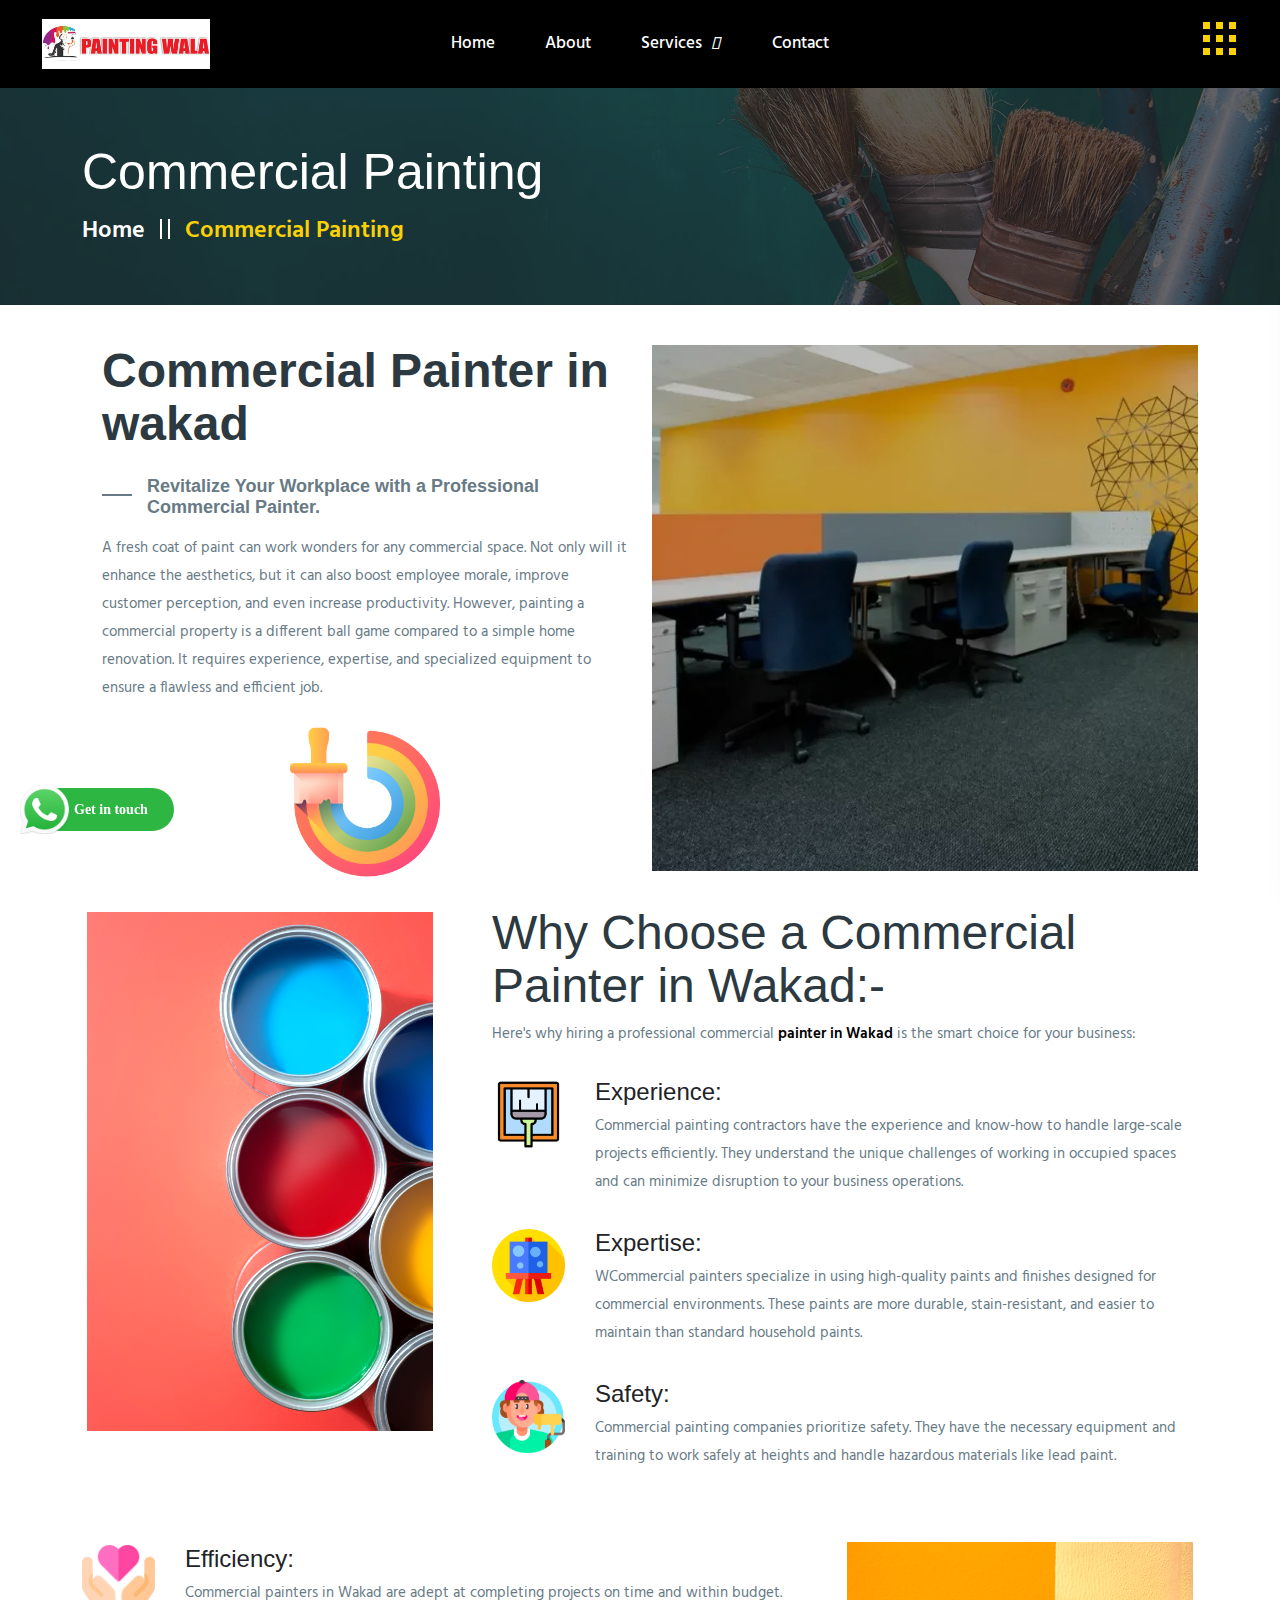
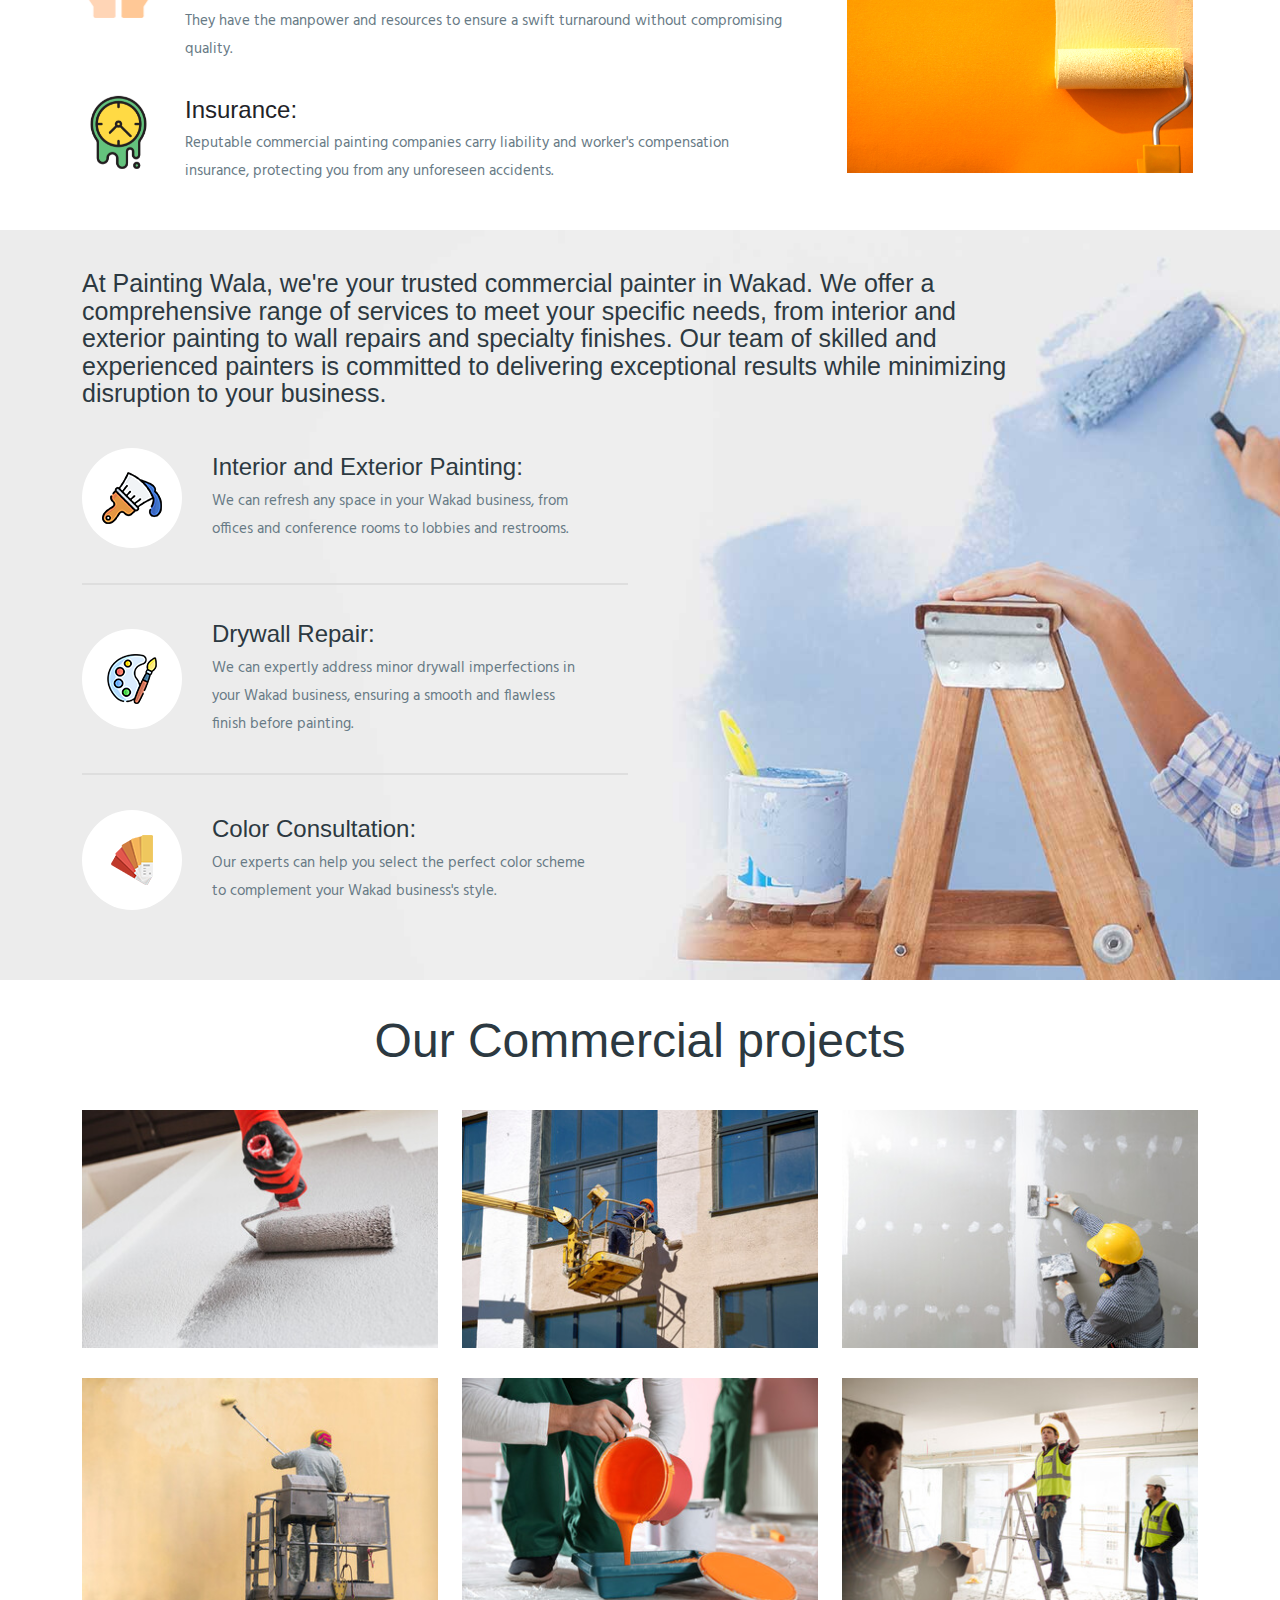
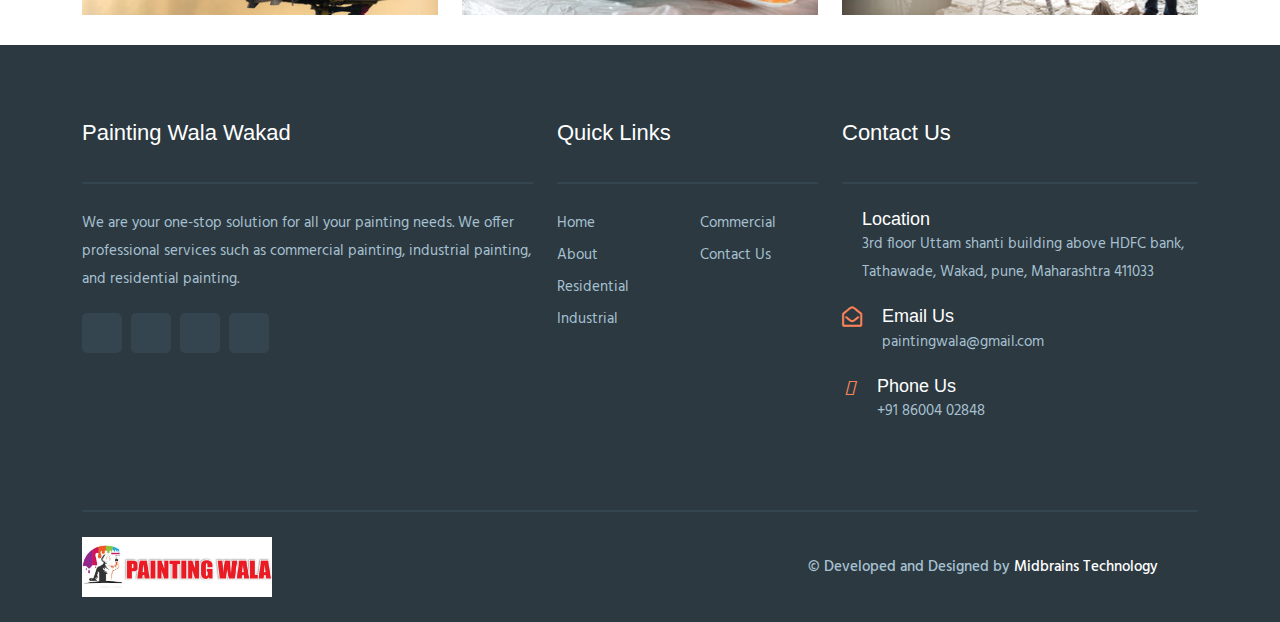
==== commercial-painter-in-wakad.html @ b4d880db "Initial commit" ====
<!doctype html>
<html class="no-js" lang="zxx">

<!-- Mirrored from wphix.com/template/roxce/roxce/index-2.html by HTTrack Website Copier/3.x [XR&CO'2014], Fri, 05 Jul 2024 08:07:54 GMT -->

<head>
   <meta charset="utf-8">
   <meta http-equiv="x-ua-compatible" content="ie=edge">
   <title>Commercial Painter in wakad | painting Wala</title>
   <meta name="description" content=" Painting Wala offers commercial painting services for businesses, We
   focus on best quality, efficiency, and customer saCommercial">
   <meta name="viewport" content="width=device-width, initial-scale=1">
   <!-- Place favicon.ico in the root directory -->
   <link rel="shortcut icon" type="image/x-icon" href="assets/img/main-img/spinner.JPG">
   <!-- CSS here -->
   <link rel="stylesheet" href="assets/css/preloader.css">
   <link rel="stylesheet" href="assets/css/bootstrap.min.css">
   <link rel="stylesheet" href="assets/css/meanmenu.css">
   <link rel="stylesheet" href="assets/css/animate.min.css">
   <link rel="stylesheet" href="assets/css/owl.carousel.min.css">
   <link rel="stylesheet" href="assets/css/swiper-bundle.css">
   <link rel="stylesheet" href="assets/css/backToTop.css">
   <link rel="stylesheet" href="assets/css/magnific-popup.css">
   <link rel="stylesheet" href="assets/css/nice-select.css">
   <link rel="stylesheet" href="assets/css/fontAwesome5Pro.css">
   <link rel="stylesheet" href="assets/css/flaticon.css">
   <link rel="stylesheet" href="assets/css/default.css">
   <link rel="stylesheet" href="assets/css/style.css">


   <link rel="stylesheet" href="https://cdnjs.cloudflare.com/ajax/libs/font-awesome/6.5.2/css/all.min.css"
      integrity="sha512-SnH5WK+bZxgPHs44uWIX+LLJAJ9/2PkPKZ5QiAj6Ta86w+fsb2TkcmfRyVX3pBnMFcV7oQPJkl9QevSCWr3W6A=="
      crossorigin="anonymous" referrerpolicy="no-referrer" />
</head>

<body>
   <!--[if lte IE 9]>
      <p class="browserupgrade">You are using an <strong>outdated</strong> browser. Please <a href="https://browsehappy.com/">upgrade your browser</a> to improve your experience and security.</p>
      <![endif]-->

   <!-- Add your site or application content here -->

   <!-- pre loader area start -->
   <div id="loading">
      <div id="loading-center">
         <div id="loading-center-absolute">
            <div class="loading-icon text-center d-sm-flex align-items-center justify-content-center">
               <img class="loading-logo mr-10" src="assets/img/main-img/spinner.JPG" alt="spinner_logo">
               <img class="image-preloader" src="assets/img/main-img/spinner-name.JPG" alt="brand_name">
            </div>
         </div>
      </div>
   </div>
   <!-- pre loader area end -->

   <!-- back to top start -->
   <div class="progress-wrap">
      <svg class="progress-circle svg-content" width="100%" height="100%" viewBox="-1 -1 102 102">
         <path d="M50,1 a49,49 0 0,1 0,98 a49,49 0 0,1 0,-98" />

      </svg>

   </div>




   <!-- back to top end -->

   <!-- header area start -->
   <header>
      <div class="header__area">
         <div id="header-sticky" class="header__bottom header__transparent header__padding pl-55 pr-55 sticky-2"
            style="background-color: black;">
            <div class="container-fluid">
               <div class="row align-items-center">
                  <div class="col-xxl-2 col-xl-3 col-lg-3 col-6">
                     <div class="logo">
                        <a href="index.html">
                           <img width="168" height="50" src="assets/img/main-img/logo.png" alt="logo">
                        </a>
                     </div>
                  </div>
                  <div class="col-xxl-7 col-xl-6 col-lg-6 d-none d-lg-block">
                     <div class="header__bottom-mid">
                        <div class="main-menu main-menu-2 newmain_menu">
                           <nav id="mobile-menu">
                              <ul style="display: flex; justify-content: center;">
                                 <li style="margin-right: 50px;">
                                    <a href="index.html" style=" padding: 30px 0px;">Home </a>
                                 </li>
                                 <li  style="margin-right: 50px;">
                                    <a href="./about.html" style=" padding: 30px 0px;">About</a>
                                 </li>
                                 <li style="margin-right: 50px;">
                                    <a style=" padding: 30px 0px;" href="#">Services <i
                                          class="fa-solid fa-chevron-down"></i></a>
                                    <ul class="submenu">
                                       <li><a href="./home-painting-services-in-wakad.html">Residential Painting</a></li>
                                       <li><a href="./industrial-painter-in-wakad.html">Industrial Painting</a></li>
                                       <li><a href="./commercial-painter-in-wakad.html">Commercial Painting</a></li>
                                    </ul>
                                 </li>
                                 <!-- <li>
                                    <a href="#our_clients" style=" padding: 30px 0px;">Our Clients </a>
                                 </li>
                                 <li>
                                    <a href="#our_testimonials" style=" padding: 30px 0px;">Reviews </a>
                                 </li> -->
                                 <li>
                                    <a href="./contact.html" style=" padding: 30px 0px;">Contact</a>
                                 </li>
                              </ul>
                           </nav>
                        </div>
                     </div>
                  </div>
                  <div class="col-xxl-3 col-xl-3 col-lg-3 col-6">
                     <div class="header__bottom-right d-flex align-items-center justify-content-end">
                        <div class="header__action">
                           <button type="button" class="dot-hamburger-btn dot-hamburger-btn-2 sidebar-toggle-btn">
                              <span></span>
                              <span></span>
                              <span></span>
                              <span></span>
                              <span></span>
                              <span></span>
                              <span></span>
                              <span></span>
                              <span></span>
                           </button>
                        </div>
                     </div>
                  </div>
               </div>
            </div>
         </div>
      </div>
   </header>
   <!-- header area end -->

   <!-- sidebar area start -->
   <div class="sidebar__area">
      <div class="sidebar__wrapper">
         <div class="sidebar__close">
            <button class="sidebar__close-btn" id="sidebar__close-btn">
               <i class="fa-solid fa-xmark"></i>
            </button>
         </div>
         <div class="sidebar__content">
            <div class="sidebar__logo mb-40">
               <a href="index.html">
                  <img width="178" height="60" src="assets/img/main-img/logo sidebar.png" alt="logo">
               </a>
            </div>

            <div class="mobile-menu fix"></div>
            <div class="sidebar__text d-none d-lg-block">
               <p>Refresh your home or office with our top-notch painting services. From homes to offices, we handle it
                  all with expertise. Experience our quality workmanship and transform your space into something
                  remarkable. Contact us today for a free consultation!</p>
            </div>
            <div class="sidebar__img d-none d-lg-block mb-20">

            </div>
            <div class="sidebar__map d-none d-lg-block mb-15">
               <iframe
                  src="https://www.google.com/maps/embed?pb=!1m18!1m12!1m3!1d3781.1865307762278!2d73.75698717423965!3d18.61067806641747!2m3!1f0!2f0!3f0!3m2!1i1024!2i768!4f13.1!3m3!1m2!1s0x3bc2b947e152a735:0x37a94fb595331659!2sPainting%20Wala%20Wakad%20%7C%20Painter%20/%20Painter%20service%20/%20Home%20Painting%20Services/%20Commercial%20Painter/%20Professional%20Painters%20In%20Wakad!5e0!3m2!1sen!2sin!4v1720181600292!5m2!1sen!2sin"
                  loading="lazy"></iframe>
            </div>
            <div class="sidebar__contact mt-30 mb-20">
               <h4>Contact Info</h4>

               <ul>
                  <li class="d-flex align-items-center">
                     <div class="sidebar__contact-icon mr-15">
                        <i class="fa-solid fa-location-dot"></i>
                     </div>
                     <div class="sidebar__contact-text">
                        <a target="_blank" href="https://maps.app.goo.gl/s7fC8CBrPXaoAA357">3rd floor Uttam shanti
                           building above HDFC bank, Tathawade, Wakad, pune, Maharashtra 411033</a>
                     </div>
                  </li>
                  <li class="d-flex align-items-center">
                     <div class="sidebar__contact-icon mr-15">
                        <i class="fa-solid fa-phone"></i>
                     </div>
                     <div class="sidebar__contact-text">
                        <a href="">+9186004 02848</a>
                     </div>
                  </li>
                  <li class="d-flex align-items-center">
                     <div class="sidebar__contact-icon mr-15">
                        <i class="fa-solid fa-envelope"></i>
                     </div>
                     <div class="sidebar__contact-text">
                        <a href="">paintingwala@gmail.com</span></a>
                     </div>
                  </li>
               </ul>
            </div>
            <div class="sidebar__social">
               <ul>
                  <li><a href="#"><i class="fab fa-facebook-f"></i></a></li>
                  <li><a href="#"><i class="fab fa-twitter"></i></a></li>
                  <li><a href="#"><i class="fab fa-youtube"></i></a></li>
                  <li><a href="#"><i class="fab fa-linkedin"></i></a></li>
               </ul>
            </div>
         </div>
      </div>
   </div>
   <!-- sidebar area end -->
   <div class="body-overlay"></div>
   <!-- sidebar area end -->



   <main>



      <!-- page title area start -->
      <section class="page__title-area p-relative page__title-overlay bread-new"
         data-background="assets/img/page-title/page-title-1.jpg">
         <div class="container">
            <div class="row">
               <div class="col-xxl-12">
                  <div class="page__title-wrapper">
                     <h3 class="page__title new-bread-title">Commercial Painting</h3>
                     <nav aria-label="breadcrumb">
                        <ol class="breadcrumb">
                           <li class="breadcrumb-item"><a href="index.html">Home</a></li>
                           <li class="breadcrumb-item active" aria-current="page">Commercial Painting</li>
                        </ol>
                     </nav>
                  </div>
               </div>
            </div>
         </div>
      </section>
      <!-- page title area end -->



      <!-- about-1 area start -->
      <section class="about__area forpaddingtopbottom onlyforpaddingabout   p-relative z-index-111" id="about_us">
         <div class="container">
            <div class="heade d-flex justify-content-center">
               <!-- <h1 class="section__title-pre section__title-pre-3  center my-heading-new ">About Us</h1> -->
            </div>
            <div class="row">
               <div class="col-xxl-5 col-xl-6 col-lg-6">
                  <div class="about__wrapper-2 pl-20 ">
                     <div class="section__title-wrapper-2 mb-25">
                        <!-- <h2 class="section__title-pre section__title-pre-2">About Painting Wala</h2> -->
                        <h1 style="font-weight: 550;" class="section__title section__title-2"> Commercial Painter in wakad</h1>
                     </div>
                     <!-- <p>Painting Wala Wakad provides expert residential and commercial painter services in Wakad. Our
                        professional team ensures superior craftsmanship and customer satisfaction for impeccable home
                        painting solutions.</p> -->

                     <h2 class="section__title-pre section__title-pre-2">Revitalize Your Workplace with a Professional Commercial Painter.</h2>
                     <p>A fresh coat of paint can work wonders for any commercial space. Not only will it
                        enhance the aesthetics, but it can also boost employee morale, improve customer
                        perception, and even increase productivity.
                        However, painting a commercial property is a different ball game compared to a simple
                        home renovation. It requires experience, expertise, and specialized equipment to
                        ensure a flawless and efficient job. 
                     </p>




                     <div class="unique-card">
                        <div class="unique-icon-container">
                           <img src="./assets/img/icons/brush.png" alt="">
                        </div>
                     </div>

                     <!-- <div class="about__item-wrapper" >
                        <div class="row d-flex justify-content-center">
                           <div class="col-xxl-12 col-xl-12 col-lg-12 col-md-12 col-sm-12"
                              style="box-shadow: 0px 0px 10px black; border-radius: 50%;">
                              <div class="about__item white-bg text-center ">
                                 <div class="about__icon mb-5">
                                    <img width="60" height="60" src="./assets/img/main-img/painting_13715174.png"
                                       alt="about_us_icon">
                                 </div>
                                 <div class="about__content-2">
                                    <h3 class="about__title-2">
                                       <div style="display: flex; justify-content: center;">
                                          <h4 style="background-color: #fad105; width: 60%; padding: 10px 20px; ">
                                             Professional Painting</h4>
                                       </div>

                                    </h3>
                                    <p>Skilled painters for excellent, top-quality results.</p>

                                 </div>
                              </div>
                           </div>

                        </div>
                     </div> -->
                  </div>
               </div>
               <div class="col-xxl-7 col-xl-6 col-lg-6 resident-padding">
                  <div class="about__thumb-3 w-img ">
                     <img style="filter: brightness(75%); background-color: rgb(85, 76, 64);"
                        src="assets/img/main-img/commercial/oooooo.jpg" alt="about_us_img">
                  </div>
               </div>

            </div>
         </div>
      </section>
      <!-- about area end -->

      <!-- about -2 start -->
      <section class="why__area  ">
         <div class="container">
            <div class="row pb-30">


               <div class="col-xxl-4 col-xl-4 col-lg-4">
                  <div class="why__thumb why__thumb-2 pr-70 w-img">
                     <img class="img-thumbnail" src="assets/img/main-img/commercial/2149705308.jpg" alt="why us main"
                        style="filter: brightness(120%); ">
                  </div>
               </div>

               <div class="col-xxl-8 col-xl-8 col-lg-8">
                  <div class="why__wrapper-2  pl-30">
                     <div class="section__title-wrapper-2 mb-30">
                        <!-- <h3 class="section__title-pre section__title-pre-2">What We Do</h3> -->
                        <h3 class="section__title section__title-2">Why Choose a Commercial Painter in Wakad:-</h3>
                        <p>Here's why hiring a professional commercial <a class="fornavigate" href="./index.html"> painter in Wakad</a> is the smart choice for
                            your business: </p>
                     </div>

                     <div class="why__item-wrapper">

                        <div class="why__item-2 d-flex align-items-start">
                           <div class="why__icon-2 mr-30">
                              <img src="assets/img/icons/clean-window_10395376.png" alt="why_us_1">
                           </div>
                           <div class="why__content-2">
                              <h3 class="why__title-2 new-why-title">Experience:</h3>
                              <p>Commercial painting contractors have the experience and know-how to
                                handle large-scale projects efficiently. They understand the unique challenges of
                                working in occupied spaces and can minimize disruption to your business operations.
                              </p>
                           </div>
                        </div>
                        <div class="why__item-2 d-flex align-items-start">
                           <div class="why__icon-2 mr-30">
                              <img src="assets/img/icons/painting_1313736.png" alt="why us 3 img">
                           </div>
                           <div class="why__content-2">
                              <h3 class="why__title-2 new-why-title">Expertise:</h3>
                              <p>WCommercial painters specialize in using high-quality paints and finishes
                                designed for commercial environments. These paints are more durable, stain-resistant,
                                and easier to maintain than standard household paints. </p>
                           </div>
                        </div>

                        <div class="why__item-2 d-flex align-items-start">
                           <div class="why__icon-2 mr-30">
                              <img src="assets/img/icons/costumer.png" alt="why us 3 img">
                           </div>
                           <div class="why__content-2">
                              <h3 class="why__title-2 new-why-title">Safety: </h3>
                              <p>Commercial painting companies prioritize safety. They have the necessary
                                equipment and training to work safely at heights and handle hazardous materials like
                                lead paint.</p>
                           </div>
                        </div>
                     </div>
                  </div>
               </div>


            </div>


            <div class="row pb-30 d-flex align-items-center">


               <div class="col-xxl-8 col-xl-8 col-lg-8">
                  <div class="why__wrapper-2  pr-30">
                     <div class="section__title-wrapper-2 mb-30">
                        <!-- <h3 class="section__title-pre section__title-pre-2">What We Do</h3> -->
                        <!-- <h3 class="section__title section__title-2">Why to choose Painting Wala for your home painting
                           project:</h3> -->
                     </div>

                     <div class="why__item-wrapper">

                        <div class="why__item-2 d-flex align-items-start">
                           <div class="why__icon-2 mr-30">
                              <img src="assets/img/why/icon/why-icon-2.png" alt="why_us_1">
                           </div>
                           <div class="why__content-2">
                              <h3 class="why__title-2 new-why-title">Efficiency:</h3>
                              <p>Commercial painters in Wakad are adept at completing projects on time and
                                within budget. They have the manpower and resources to ensure a swift turnaround
                                without compromising quality.
                              </p>
                           </div>
                        </div>
                        <div class="why__item-2 d-flex align-items-start">
                           <div class="why__icon-2 mr-30">
                              <img src="assets/img/icons/timely.png" alt="why us 3 img">
                           </div>
                           <div class="why__content-2">
                              <h3 class="why__title-2 new-why-title">Insurance:</h3>
                              <p>Reputable commercial painting companies carry liability and worker's
                                compensation insurance, protecting you from any unforeseen accidents.</p>
                           </div>
                        </div>

                        
                     </div>
                  </div>
               </div>


               <div class="col-xxl-4 col-xl-4 col-lg-4">
                  <div class="why__thumb why__thumb-2 pr-70 w-img">
                     <img class="img-thumbnail" src="assets/img/main-img/residential/why-2.jpg" alt="why us main"
                        style="filter: brightness(120%); ">
                  </div>
               </div>




            </div>


         </div>
      </section>
      <!-- why area end -->



      <section class="features__area pt-40 pb-70" data-background="assets/img/features/features-bg.jpg">
         <div class="container">
            <div class="row">
               <div class="col-xxl-10 col-xl-10 col-md-12">
                  <div class="section__title-wrapper mb-40">
                  <!-- <span class="section__title-pre">What We Do</span> -->
                  <h3 class="section__title reside-offer res-new">At Painting Wala, we're your trusted commercial painter in Wakad. We offer a
                    comprehensive range of services to meet your specific needs, from interior and exterior
                    painting to wall repairs and specialty finishes. Our team of skilled and experienced
                    painters is committed to delivering exceptional results while minimizing disruption to
                    your business.
                     </h3>
               </div>
               </div>
               
               <div class="col-xxl-5 col-xl-6 col-lg-7 col-md-10">
                  <div class="features__wrapper">
                     <div class="section__title-wrapper">
                        
                        <div class="features__inner">
                           <div class="features__item d-sm-flex align-items-center pr-40">
                              <div class="features__icon mr-30">
                                 <span>
                                    <img src="assets/img/features/icon/fea-1.png" alt="">
                                 </span>
                              </div>
                              <div class="features__content">
                                 <h3 class="features__title">Interior and Exterior Painting: </h3>
                                 <p>We can refresh any space in your Wakad business, from offices and conference rooms to lobbies and restrooms.</p>
                              </div>
                           </div>
                           <div class="features__item d-sm-flex align-items-center pr-40">
                              <div class="features__icon mr-30">
                                 <span>
                                    <img src="assets/img/features/icon/fea-2.png" alt="">
                                 </span>
                              </div>
                              <div class="features__content">
                                 <h3 class="features__title">Drywall Repair:</h3>
                                 <p>We can expertly address minor drywall imperfections in your Wakad business, ensuring a smooth and flawless finish before painting.</p>
                              </div>
                           </div>
                           <div class="features__item d-sm-flex align-items-center pr-40">
                              <div class="features__icon mr-30">
                                 <span>
                                    <img src="assets/img/features/icon/fea-3.png" alt="">
                                 </span>
                              </div>
                              <div class="features__content">
                                 <h3 class="features__title">Color Consultation: </h3>
                                 <p>Our experts can help you select the perfect color scheme to complement your Wakad business's style.
                                    </p>
                              </div>
                           </div>
                        </div>
                     </div>
                  </div>
               </div>
            </div>
         </div>
      </section>






      <!-- Our projects  -->

      <div class="container">
         <div class="row">
            <div class="section__title-wrapper-2 mb-35 mt-35">
               <!-- <h3 class="section__title-pre section__title-pre-2">What We Do</h3> -->
               <h3 style="text-align: center;" class="section__title section__title-2">Our Commercial
                  projects</h3>
            </div>
            <div class="col-xxl-4 col-xl-4 col-lg-4 col-md-4">
               <div class="portfolio__item-2 p-relative mb-30">
                  <div class="portfolio__thumb-2 w-img">
                     <img src="assets/img/main-img/commercial/1.jpg" alt="">
                  </div>
                  <div class="portfolio__content-2 transition-3">
                     <div class="portfolio__plus-2 transition-3 mb-20">
                        <a class="popup-image" href="assets/img/main-img/commercial/1.jpg">
                           <i class="far fa-plus"></i>
                        </a>
                     </div>
                     <h3 class="portfolio__title">
                        Commercial Painting
                     </h3>
                  </div>
               </div>
            </div>
            <div class="col-xxl-4 col-xl-4 col-lg-4 col-md-4">
               <div class="portfolio__item-2 p-relative mb-30">
                  <div class="portfolio__thumb-2 w-img">
                     <img src="assets/img/main-img/commercial/2.jpg" alt="">
                  </div>
                  <div class="portfolio__content-2 transition-3">
                     <div class="portfolio__plus-2 transition-3 mb-20">
                        <a class="popup-image" href="assets/img/main-img/commercial/2.jpg">
                           <i class="far fa-plus"></i>
                        </a>
                     </div>
                     <h3 class="portfolio__title">
                        Commercial Painting
                     </h3>

                  </div>
               </div>
            </div>
            <div class="col-xxl-4 col-xl-4 col-lg-4 col-md-4">
               <div class="portfolio__item-2 p-relative mb-30">
                  <div class="portfolio__thumb-2 w-img">
                     <img src="assets/img/main-img/commercial/3.jpg" alt="">
                  </div>
                  <div class="portfolio__content-2 transition-3">
                     <div class="portfolio__plus-2 transition-3 mb-20">
                        <a class="popup-image" href="assets/img/main-img/commercial/3.jpg">
                           <i class="far fa-plus"></i>
                        </a>
                     </div>
                     <h3 class="portfolio__title">
                        Commercial Painting
                     </h3>
                  </div>
               </div>
            </div>
            <div class="col-xxl-4 col-xl-4 col-lg-4 col-md-4">
               <div class="portfolio__item-2 p-relative mb-30">
                  <div class="portfolio__thumb-2 w-img">
                     <img src="assets/img/main-img/commercial/4.jpg" alt="">
                  </div>
                  <div class="portfolio__content-2 transition-3">
                     <div class="portfolio__plus-2 transition-3 mb-20">
                        <a class="popup-image" href="assets/img/main-img/commercial/4.jpg">
                           <i class="far fa-plus"></i>
                        </a>
                     </div>
                     <h3 class="portfolio__title">
                        Commercial Painting
                     </h3>

                  </div>
               </div>
            </div>
            <div class="col-xxl-4 col-xl-4 col-lg-4 col-md-4">
               <div class="portfolio__item-2 p-relative mb-30">
                  <div class="portfolio__thumb-2 w-img">
                     <img src="assets/img/main-img/commercial/5.jpg" alt="">
                  </div>
                  <div class="portfolio__content-2 transition-3">
                     <div class="portfolio__plus-2 transition-3 mb-20">
                        <a class="popup-image" href="assets/img/main-img/commercial/5.jpg">
                           <i class="far fa-plus"></i>
                        </a>
                     </div>
                     <h3 class="portfolio__title">
                        Commercial Painting
                     </h3>
                  </div>
               </div>
            </div>
            <div class="col-xxl-4 col-xl-4 col-lg-4 col-md-4">
               <div class="portfolio__item-2 p-relative mb-30">
                  <div class="portfolio__thumb-2 w-img">
                     <img src="assets/img/main-img/commercial/6.jpg" alt="">
                  </div>
                  <div class="portfolio__content-2 transition-3">
                     <div class="portfolio__plus-2 transition-3 mb-20">
                        <a class="popup-image" href="assets/img/main-img/commercial/6.jpg">
                           <i class="far fa-plus"></i>
                        </a>
                     </div>
                     <h3 class="portfolio__title">
                        Commercial Painting
                     </h3>
                  </div>
               </div>
            </div>
         </div>
      </div>





   </main>

   <!-- footer area start -->
   <footer>
      <div class="footer__area black-bg">
         <div class="footer__top pb-35">
            <div class="container">

               <div class="row">
                  <div class="col-lg-5">
                     <div class="footer__widget mb-50">
                        <div class="footer__widget-top">
                           <h3 class="footer__widget-title">Painting Wala Wakad</h3>
                        </div>
                        <div class="footer__widget-content">
                           <div class="footer__subscribe footer__subscribe-2">
                              <p>We are your one-stop solution for all your painting needs. We offer professional
                                 services such as commercial painting, industrial painting, and residential painting.
                              </p>
                              <div class="col-xxl-6 col-xl-6 col-lg-6 col-md-4">
                                 <div class="footer__social footer__social-2">
                                    <ul>
                                       <li><a href="#"><i class="fab fa-facebook-f"></i></a></li>
                                       <li><a href="#"><i class="fab fa-twitter"></i></a></li>
                                       <li><a href="#"><i class="fab fa-youtube"></i></a></li>
                                       <li><a href="#"><i class="fab fa-linkedin"></i></a></li>
                                    </ul>
                                 </div>
                              </div>
                           </div>
                        </div>
                     </div>
                  </div>
                  <div class="col-lg-3">
                     <div class="footer__widget mb-50">
                        <div class="footer__widget-top">
                           <h3 class="footer__widget-title">Quick Links</h3>
                        </div>
                        <div class="footer__widget-content">
                           <div class="footer__link">
                              <ul>
                                 <div class="row">
                                    <div class="col-lg-6">
                                       <li>
                                          <a href="./index.html">Home</a>
                                       </li>
                                       <li>
                                          <a href="./about_us">About</a>
                                       </li>
                                       <li>
                                          <a href="./home-painting-services-in-wakad.html">Residential</a>
                                       </li>
                                       <li>
                                          <a href="./industrial-painter-in-wakad.html">Industrial</a>
                                       </li>
                                    </div>
                                    <div class="col-lg-6">
                                       <li>
                                          <a href="./commercial-painter-in-wakad.html">Commercial</a>
                                       </li>
                                       <li>
                                          <a href="./contact.html">Contact Us</a>
                                       </li>
                                    </div>
                                 </div>


                              </ul>
                           </div>
                        </div>
                     </div>
                  </div>
                  <div class="col-lg-4">
                     <div class="footer__widget  mb-50">
                        <div class="footer__widget-top">
                           <h3 class="footer__widget-title">Contact Us</h3>
                        </div>
                        <div class="footer__widget-content ">
                           <div class="footer__info">
                              <ul>
                                 <li class="d-flex align-items-start">
                                    <div class="footer__info-icon mr-20">
                                       <i class="fa-solid fa-location-dot"></i>
                                    </div>
                                    <div class="footer__info-text">
                                       <h4>Location</h4>
                                       <a target="_blank" href="https://maps.app.goo.gl/s7fC8CBrPXaoAA357">3rd floor
                                          Uttam shanti building above HDFC bank, Tathawade, Wakad, pune, Maharashtra
                                          411033</a>
                                    </div>
                                 </li>
                                 <li class="d-flex align-items-start">
                                    <div class="footer__info-icon mr-20">
                                       <i class="far fa-envelope-open"></i>
                                    </div>
                                    <div class="footer__info-text">
                                       <h4>Email Us</h4>
                                       <a href="">paintingwala@gmail.com</a>
                                    </div>
                                 </li>
                                 <li class="d-flex align-items-start">
                                    <div class="footer__info-icon mr-20">
                                       <i class="fa-solid fa-phone"></i>
                                    </div>
                                    <div class="footer__info-text">
                                       <h4>Phone Us</h4>
                                       <a href="tel:+9186004 02848">+91 86004 02848</a>
                                    </div>
                                 </li>
                              </ul>
                           </div>
                        </div>
                     </div>
                  </div>


               </div>
            </div>
         </div>
         <div class="footer__bottom">
            <div class="container">
               <div class="footer__bottom-border footer__bottom-border-2">
                  <div class="row align-items-center">
                     <div class="col-xxl-6 col-xl-6 col-lg-6 col-md-4">
                        <div class="footer__social footer__social-2">
                           <div class="footer__logo">
                              <a href="index.html">
                                 <img src="assets/img/main-img/logo.png" alt="company logo image">
                              </a>
                           </div>
                        </div>
                     </div>
                     <div class="col-xxl-6 col-xl-6 col-lg-6 col-md-8">
                        <div
                           class="footer__copyright footer__copyright-2 d-sm-flex align-items-center justify-content-md-end">
                           <p>© Developed and Designed by <a href="https://midbrains.in/"
                                 style="color: white;">Midbrains Technology</a></p>

                        </div>
                     </div>
                  </div>
               </div>
            </div>
         </div>
      </div>
   </footer>
   <!-- footer area end -->

   <style>
      .whatsApp {
         position: fixed;
         left: 20px;
         bottom: 40px;
         z-index: 1000;
         width: 75px;
         height: 75px
      }

      .whatsApp_img {
         position: relative;
         z-index: 2;
         max-width: 65%
      }

      .whatsApp .circleIconPanel {
         margin: -3px -12px;
         width: 136px;
         height: 43px;
         border-radius: 25px;
         z-index: 1;
         position: absolute;
         left: 30px;
         bottom: 32px;
         opacity: 0;
         text-align: start;
         padding: 13px 14px 7px 36px;
         font: 600 20px/17px Poppins;
         letter-spacing: 0;
         color: #fff;
         background: #2db642 0 0 no-repeat padding-box;
         background-repeat: no-repeat;
         background-position: 50%;
         background-size: contain
      }

      .whatsApp .circleIconPanel.showMessage {
         opacity: 1;
         font-size: 14px;
         animation: showMessage 1s linear
      }

      .whatsApp .circleIconPanel.hideMessage {
         opacity: 0;
         animation: hideMessage 1s linear;
         width: 0
      }

      @keyframes showMessage {

         0%,
         25% {
            opacity: 0;
            width: 0
         }

         to {
            opacity: 1;
            width: 265px
         }
      }

      @keyframes hideMessage {
         0% {
            opacity: 1;
            width: 265px
         }

         80%,
         to {
            opacity: 0;
            width: 0
         }
      }
   </style>
   <div class="whole">
      <div class="whatsApp">
         <a href="https://alvo.chat/4F3n" target="_blank">
            <img src="assets/img/whatsapp_icon.png" alt="WhatsappIcon" class="whatsApp_img">
            <div class="circleIconPanel showMessage">Get in touch</div>
         </a>
      </div>
   </div>




   <!-- JS here -->
   <script src="assets/js/vendor/jquery-3.6.0.min.js"></script>
   <script src="assets/js/vendor/waypoints.min.js"></script>
   <script src="assets/js/bootstrap.bundle.min.js"></script>
   <script src="assets/js/meanmenu.js"></script>
   <script src="assets/js/swiper-bundle.min.js"></script>
   <script src="assets/js/owl.carousel.min.js"></script>
   <script src="assets/js/magnific-popup.min.js"></script>
   <script src="assets/js/parallax.min.js"></script>
   <script src="assets/js/backToTop.js"></script>
   <script src="assets/js/nice-select.min.js"></script>
   <script src="assets/js/counterup.min.js"></script>
   <script src="assets/js/ajax-form.js"></script>
   <script src="assets/js/wow.min.js"></script>
   <script src="assets/js/isotope.pkgd.min.js"></script>
   <script src="assets/js/imagesloaded.pkgd.min.js"></script>
   <script src="assets/js/main.js"></script>
</body>

<!-- Mirrored from wphix.com/template/roxce/roxce/index-2.html by HTTrack Website Copier/3.x [XR&CO'2014], Fri, 05 Jul 2024 08:08:15 GMT -->

</html>
---- assets/css/preloader.css ----
#loading{
	background-color: #fff;
	height: 100%;
	width: 100%;
	position: fixed;
	z-index: 999999;
	margin-top: 0px;
	top: 0px;
}
#loading-center{
	width: 100%;
	height: 100%;
	position: relative;
	}
#loading-center-absolute {
	position: absolute;
	left: 50%;
	top: 50%;
	width: 25%;
	transform: translate(-50%, -50%);

}


@media only screen and (min-width: 1200px) and (max-width: 1399px){
	#loading-center-absolute{
		width: 40%;
	}
}

@media only screen and (min-width: 992px) and (max-width: 1199px){
	#loading-center-absolute{
		width: 40%;
	}
}

@media only screen and (min-width: 768px) and (max-width: 991px){
	#loading-center-absolute{
		width: 45%;
	}
}
@media only screen and (min-width: 576px) and (max-width: 767px){
	#loading-center-absolute{
		width: 50%;
	}
}
@media (max-width: 575px){
	#loading-center-absolute{
		width: 100%;
	}
	.image-preloader{
		width: 60%;
	}
}

#loading{
	background-color: #fff;
	height: 100%;
	width: 100%;
	position: fixed;
	z-index: 999999;
	margin-top: 0px;
	top: 0px;
}
#loading-center{
	width: 100%;
	height: 100%;
	position: relative;
	}
#loading-center-absolute {
	position: absolute;
	left: 50%;
	top: 50%;
	-webkit-transform: translate(-50%, -50%);
	-moz-transform: translate(-50%, -50%);
	-ms-transform: translate(-50%, -50%);
	transform: translate(-50%, -50%);

}
.object{
	width: 20px;
	height: 20px;
	background-color: #5f3afc;
	-moz-border-radius: 50% 50% 50% 50%;
	-webkit-border-radius: 50% 50% 50% 50%;
	border-radius: 50% 50% 50% 50%;
	margin-right: 20px;
	margin-bottom: 20px;
	position: absolute;	
}


#object_one{
	-webkit-animation: object 2s linear infinite;
	 animation: object 2s linear infinite;
	 }
#object_two{ 
	-webkit-animation: object 2s linear infinite -.4s;
	animation: object 2s linear infinite -.4s;
	 }
#object_three{ 
	-webkit-animation: object 2s linear infinite -.8s; 
	animation: object 2s linear infinite -.8s; 
	}
#object_four{ 
	-webkit-animation: object 2s linear infinite -1.2s;
	animation: object 2s linear infinite -1.2s; 
	} 
#object_five{ 
	-webkit-animation: object 2s linear infinite -1.6s; 
	animation: object 2s linear infinite -1.6s; 
	}
	
	
@-webkit-keyframes object{
  0% { left: 100px; top:0}
  80% { left: 0; top:0;}
  85% { left: 0; top: -20px; width: 20px; height: 20px;}
  90% { width: 40px; height: 15px; }
  95% { left: 100px; top: -20px; width: 20px; height: 20px;}
  100% { left: 100px; top:0; }		
	
}		
@keyframes object{
  0% { left: 100px; top:0}
  80% { left: 0; top:0;}
  85% { left: 0; top: -20px; width: 20px; height: 20px;}
  90% { width: 40px; height: 15px; }
  95% { left: 100px; top: -20px; width: 20px; height: 20px;}
  100% { left: 100px; top:0; }
}	
		
	
.loading-icon .loading-logo{
	width: 64px;
	height: 64px;
	-webkit-animation: ghurche 4s linear infinite -1.2s;
	animation: ghurche 4s linear infinite -1.2s; 
	
}
	
@media (max-width: 575px){
	.loading-icon .loading-logo{
		margin-bottom: 10px;
	}
}

	
@-webkit-keyframes ghurche{
	0% { left: 100px; top:0}
	100% { left: 100px; top:0; }		
	  
}		
@keyframes ghurche{
0% { 
	transform: rotate(0deg);
}
100% { 
	transform: rotate(360deg);
}
}
---- assets/css/backToTop.css ----
.progress-wrap {
    position: fixed;
    right: 50px;
    bottom: 50px;
    height: 46px;
    width: 46px;
    cursor: pointer;
    display: block;
    border-radius: 50px;
    box-shadow: inset  0 0 0 2px rgba(95, 58, 252,0.2);
    z-index: 99;
    opacity: 0;
    visibility: hidden;
    transform: translateY(15px);
    -webkit-transition: all 200ms linear;
    transition: all 200ms linear;
  }
  
  .progress-wrap.active-progress {
    opacity: 1;
    visibility: visible;
    transform: translateY(0);
  }
  
  .progress-wrap::after {
    position: absolute;
    content: '\f176';
    font-family: "Font Awesome 5 Pro";
    text-align: center;
    line-height: 46px;
    font-size: 20px;
    color: #2c3941;
    left: 0;
    top: 0;
    height: 46px;
    width: 46px;
    cursor: pointer;
    display: block;
    z-index: 1;
    -webkit-transition: all 200ms linear;
    transition: all 200ms linear;
  }


  
  .progress-wrap svg path { 
    fill: none; 
  }
  
  .progress-wrap svg.progress-circle path {
    stroke: #2c3941;
    stroke-width: 4;
    box-sizing:border-box;
    -webkit-transition: all 200ms linear;
    transition: all 200ms linear;
  }
---- assets/css/nice-select.css ----
.nice-select {
  -webkit-tap-highlight-color: transparent;
  background-color: #fff;
  border-radius: 5px;
  border: solid 1px #e8e8e8;
  box-sizing: border-box;
  clear: both;
  cursor: pointer;
  display: block;
  float: left;
  font-family: inherit;
  font-size: 14px;
  font-weight: normal;
  height: 42px;
  line-height: 40px;
  outline: none;
  padding-left: 18px;
  padding-right: 30px;
  position: relative;
  text-align: left !important;
  -webkit-transition: all 0.2s ease-in-out;
  transition: all 0.2s ease-in-out;
  -webkit-user-select: none;
     -moz-user-select: none;
      -ms-user-select: none;
          user-select: none;
  white-space: nowrap;
  width: auto; }
  .nice-select:hover {
    border-color: #dbdbdb; }
  .nice-select:active, .nice-select.open, .nice-select:focus {
    border-color: #999; }
  .nice-select:after {
    border-bottom: 2px solid #999;
    border-right: 2px solid #999;
    content: '';
    display: block;
    height: 5px;
    margin-top: -4px;
    pointer-events: none;
    position: absolute;
    right: 12px;
    top: 50%;
    -webkit-transform-origin: 66% 66%;
        -ms-transform-origin: 66% 66%;
            transform-origin: 66% 66%;
    -webkit-transform: rotate(45deg);
        -ms-transform: rotate(45deg);
            transform: rotate(45deg);
    -webkit-transition: all 0.15s ease-in-out;
    transition: all 0.15s ease-in-out;
    width: 5px; }
  .nice-select.open:after {
    -webkit-transform: rotate(-135deg);
        -ms-transform: rotate(-135deg);
            transform: rotate(-135deg); }
  .nice-select.open .list {
    opacity: 1;
    pointer-events: auto;
    -webkit-transform: scale(1) translateY(0);
        -ms-transform: scale(1) translateY(0);
            transform: scale(1) translateY(0); }
  .nice-select.disabled {
    border-color: #ededed;
    color: #999;
    pointer-events: none; }
    .nice-select.disabled:after {
      border-color: #cccccc; }
  .nice-select.wide {
    width: 100%; }
    .nice-select.wide .list {
      left: 0 !important;
      right: 0 !important; }
  .nice-select.right {
    float: right; }
    .nice-select.right .list {
      left: auto;
      right: 0; }
  .nice-select.small {
    font-size: 12px;
    height: 36px;
    line-height: 34px; }
    .nice-select.small:after {
      height: 4px;
      width: 4px; }
    .nice-select.small .option {
      line-height: 34px;
      min-height: 34px; }
  .nice-select .list {
    background-color: #fff;
    border-radius: 5px;
    box-shadow: 0 0 0 1px rgba(68, 68, 68, 0.11);
    box-sizing: border-box;
    margin-top: 4px;
    opacity: 0;
    overflow: hidden;
    padding: 0;
    pointer-events: none;
    position: absolute;
    top: 100%;
    left: 0;
    -webkit-transform-origin: 50% 0;
        -ms-transform-origin: 50% 0;
            transform-origin: 50% 0;
    -webkit-transform: scale(0.75) translateY(-21px);
        -ms-transform: scale(0.75) translateY(-21px);
            transform: scale(0.75) translateY(-21px);
    -webkit-transition: all 0.2s cubic-bezier(0.5, 0, 0, 1.25), opacity 0.15s ease-out;
    transition: all 0.2s cubic-bezier(0.5, 0, 0, 1.25), opacity 0.15s ease-out;
    z-index: 9; }
    .nice-select .list:hover .option:not(:hover) {
      background-color: transparent !important; }
  .nice-select .option {
    cursor: pointer;
    font-weight: 400;
    line-height: 40px;
    list-style: none;
    min-height: 40px;
    outline: none;
    padding-left: 18px;
    padding-right: 29px;
    text-align: left;
    -webkit-transition: all 0.2s;
    transition: all 0.2s; }
    .nice-select .option:hover, .nice-select .option.focus, .nice-select .option.selected.focus {
      background-color: #f6f6f6; }
    .nice-select .option.selected {
      font-weight: bold; }
    .nice-select .option.disabled {
      background-color: transparent;
      color: #999;
      cursor: default; }

.no-csspointerevents .nice-select .list {
  display: none; }

.no-csspointerevents .nice-select.open .list {
  display: block; }
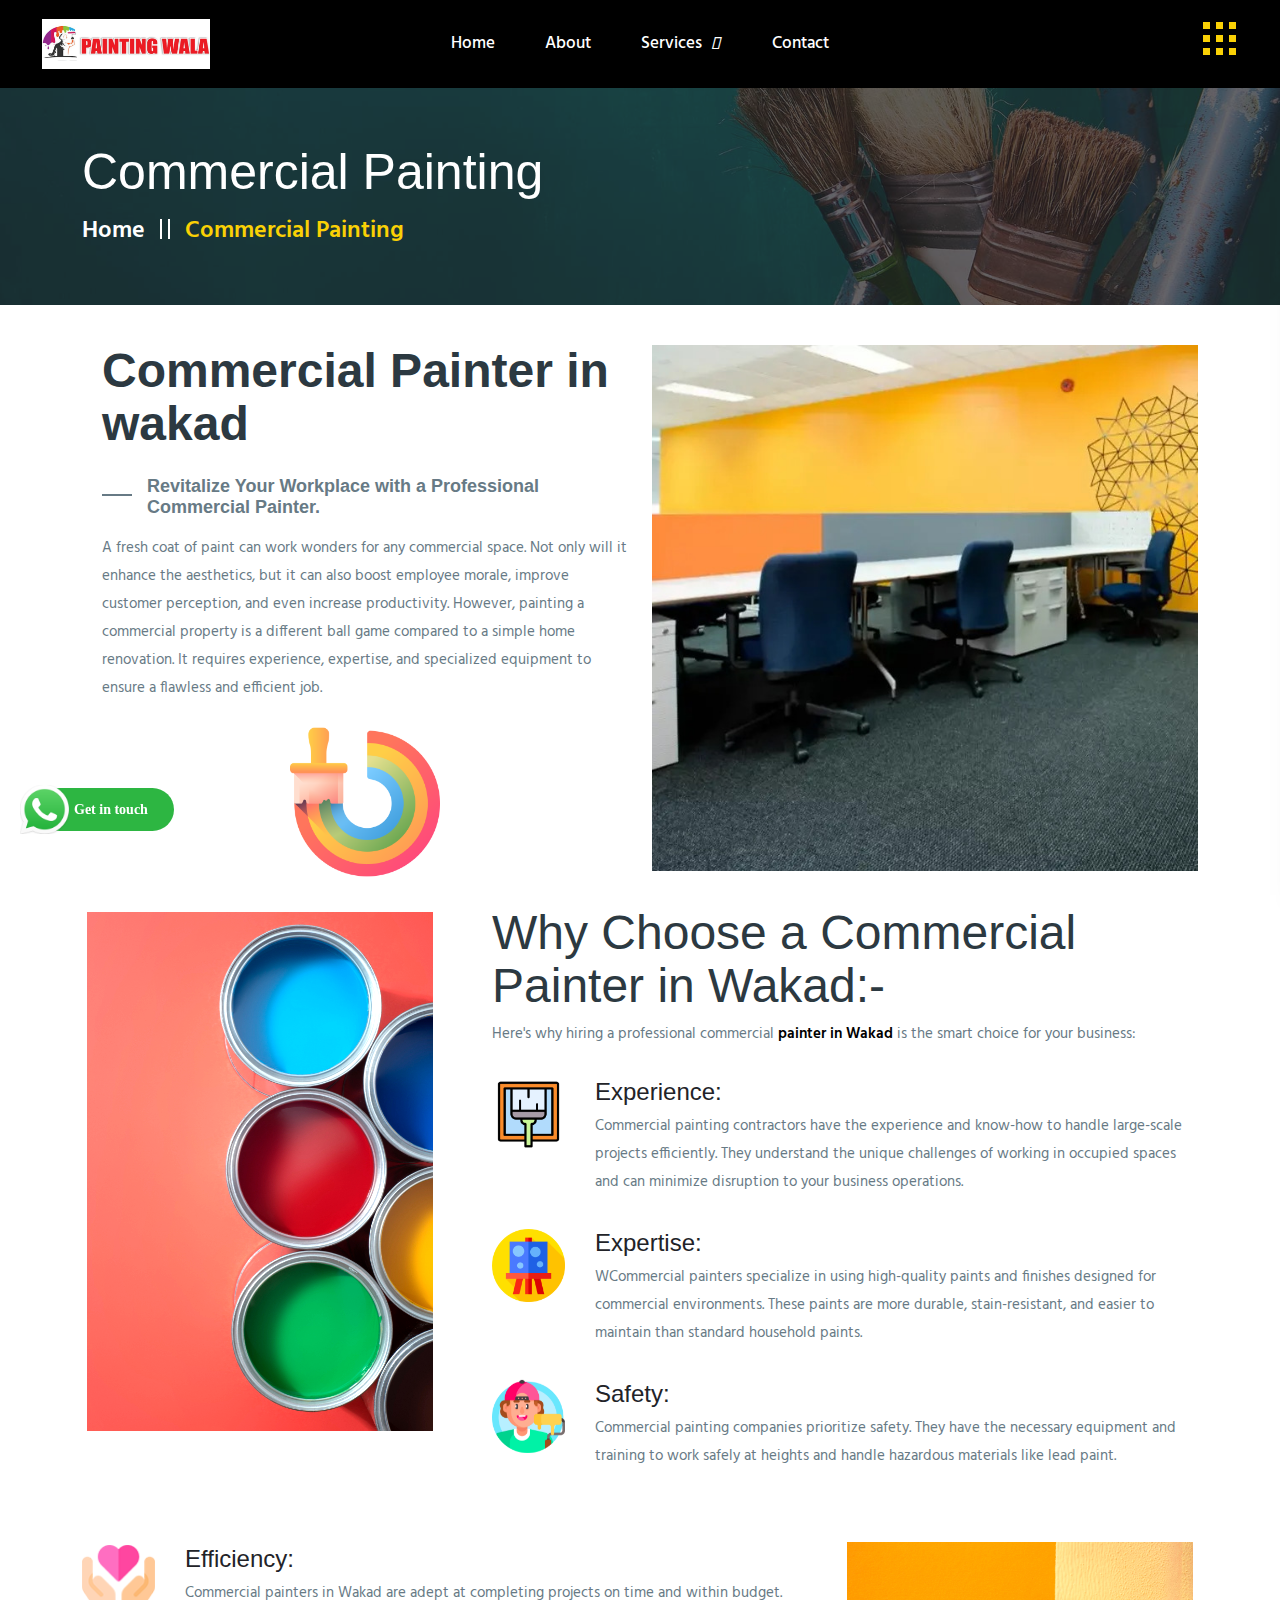
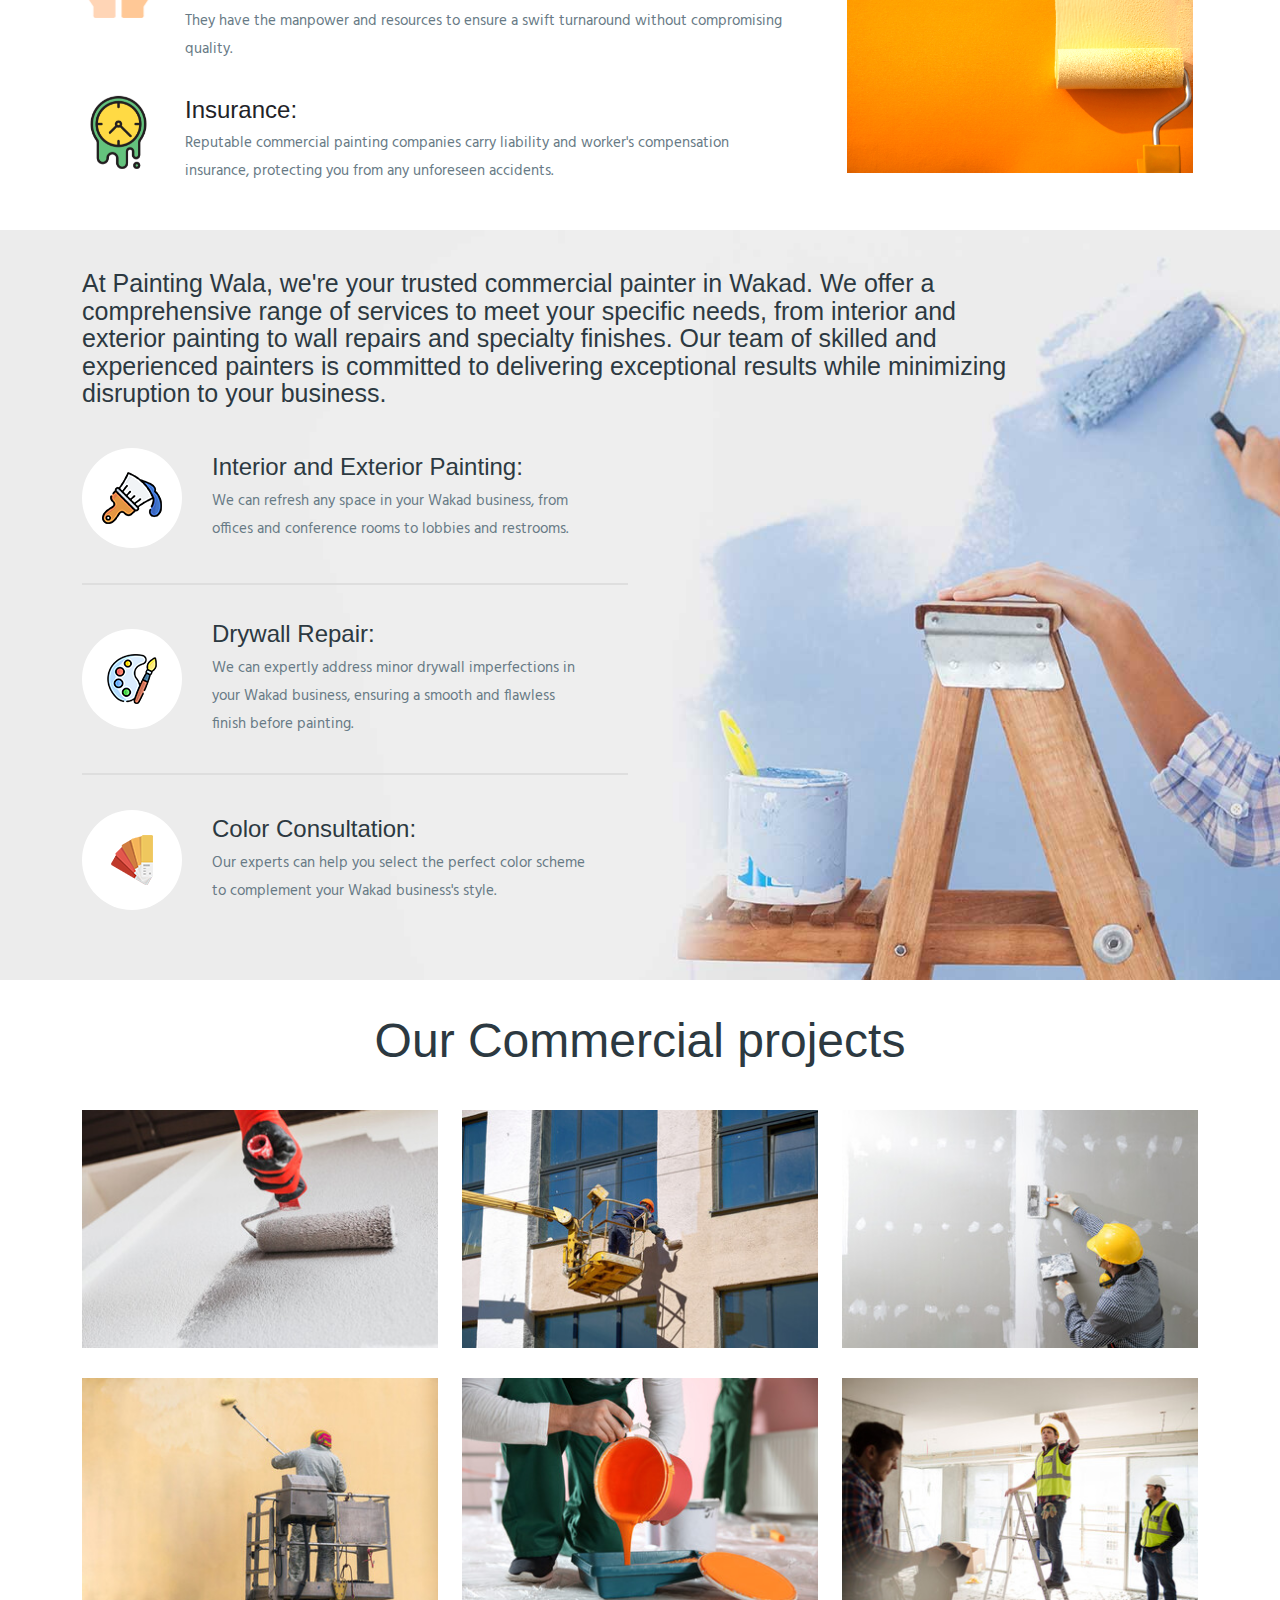
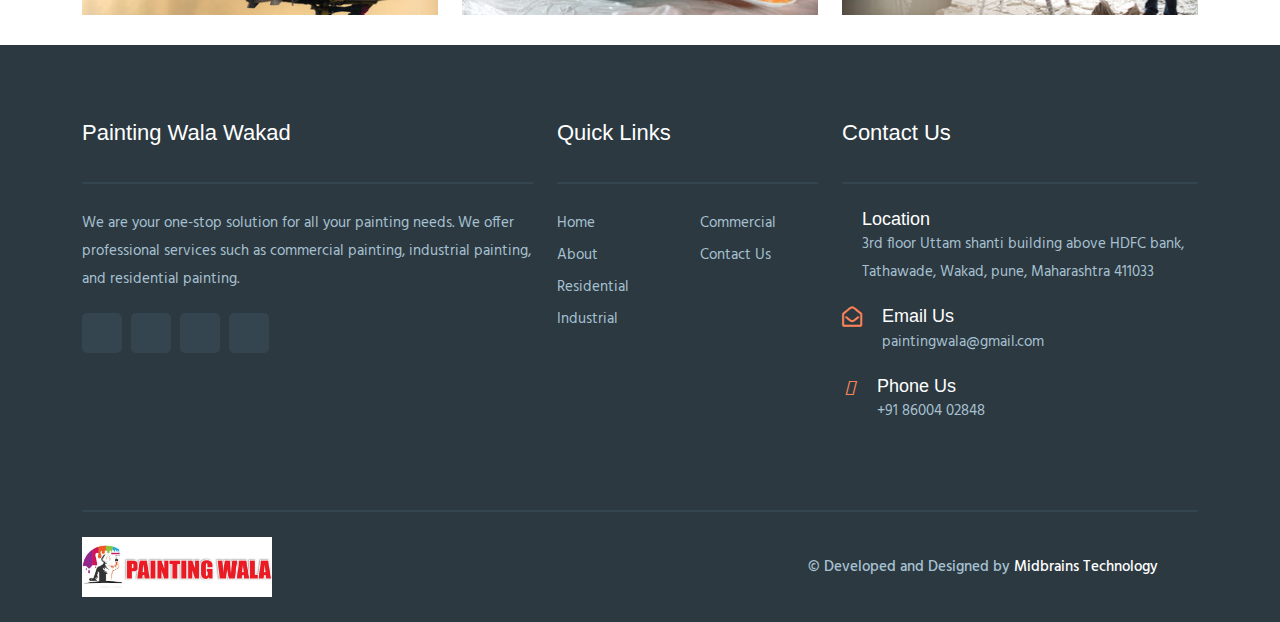
==== commit 0bd022c8: "initial commit" ====
--- a/commercial-painter-in-wakad.html
+++ b/commercial-painter-in-wakad.html
@@ -307,7 +307,7 @@
                </div>
                <div class="col-xxl-7 col-xl-6 col-lg-6 resident-padding">
                   <div class="about__thumb-3 w-img ">
-                     <img style="filter: brightness(75%); background-color: rgb(85, 76, 64);"
+                     <img style=" background-color: rgb(85, 76, 64);"
                         src="assets/img/main-img/commercial/oooooo.jpg" alt="about_us_img">
                   </div>
                </div>
